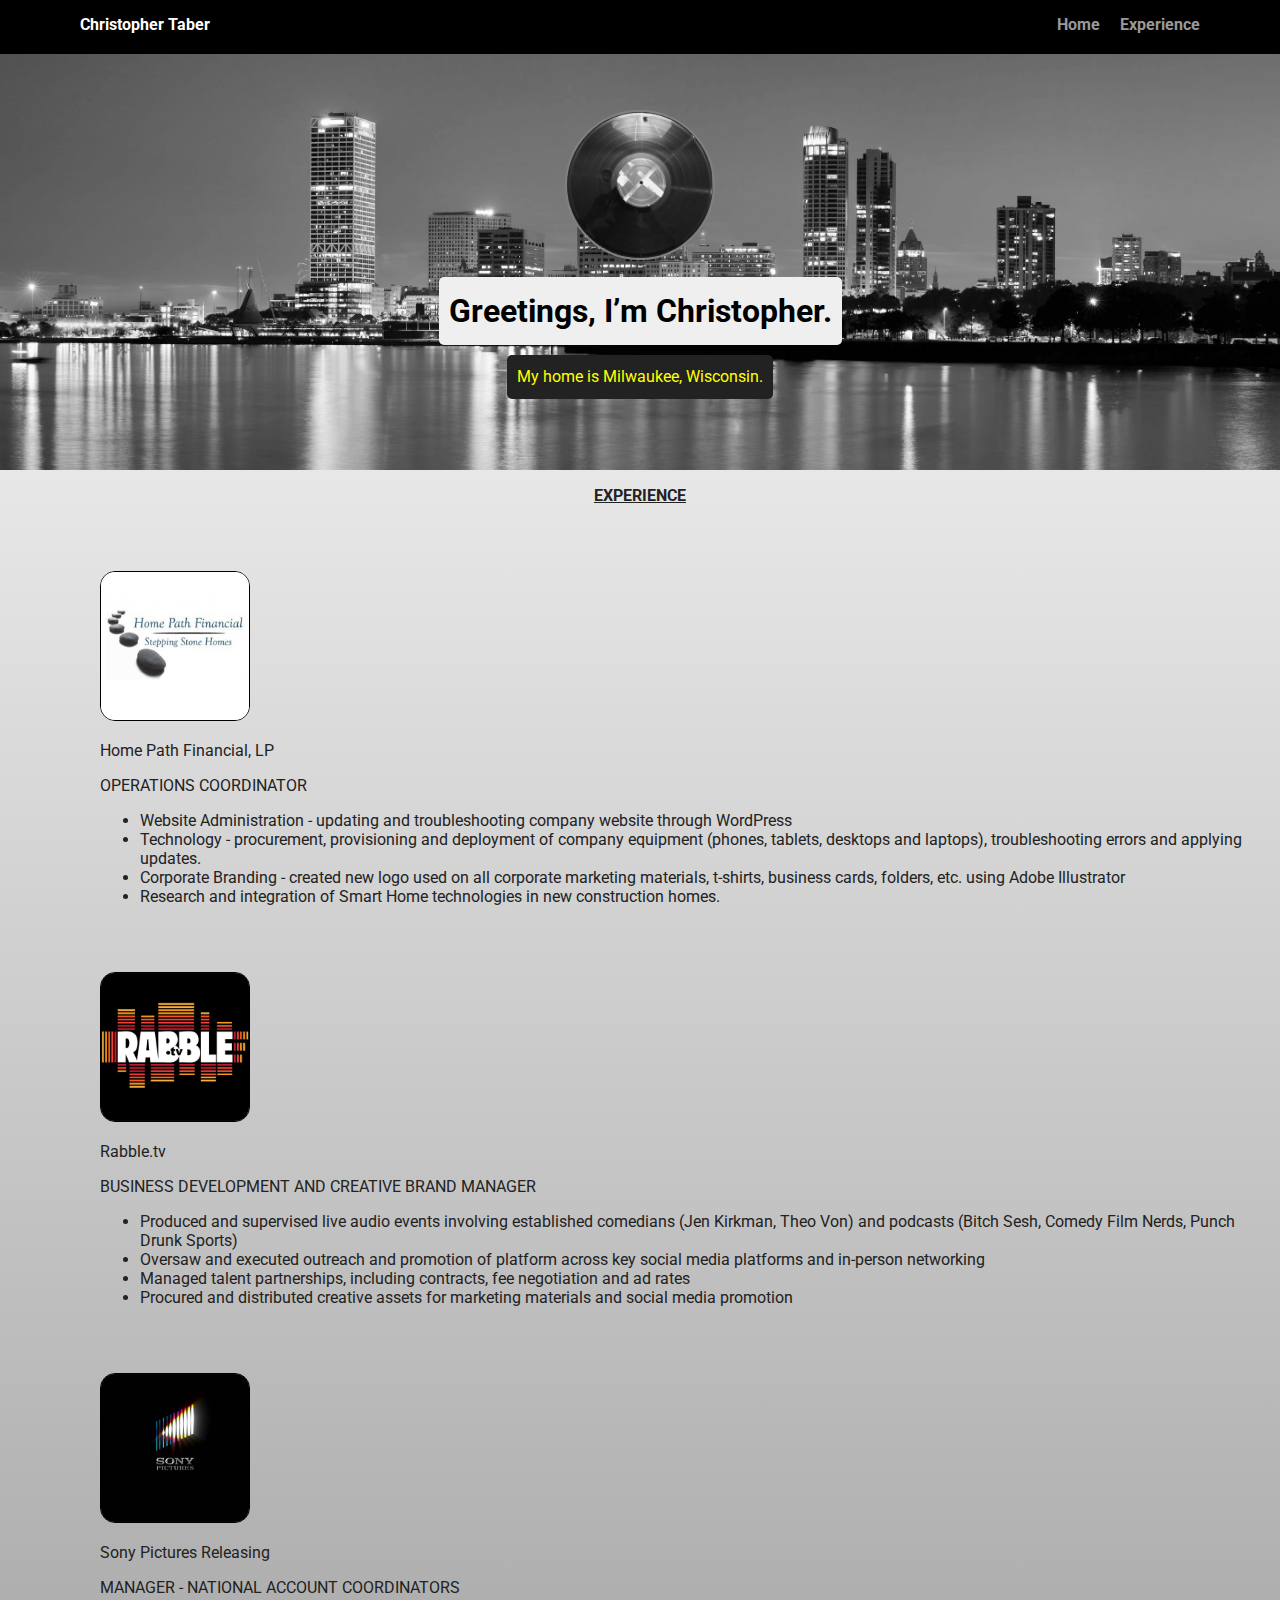
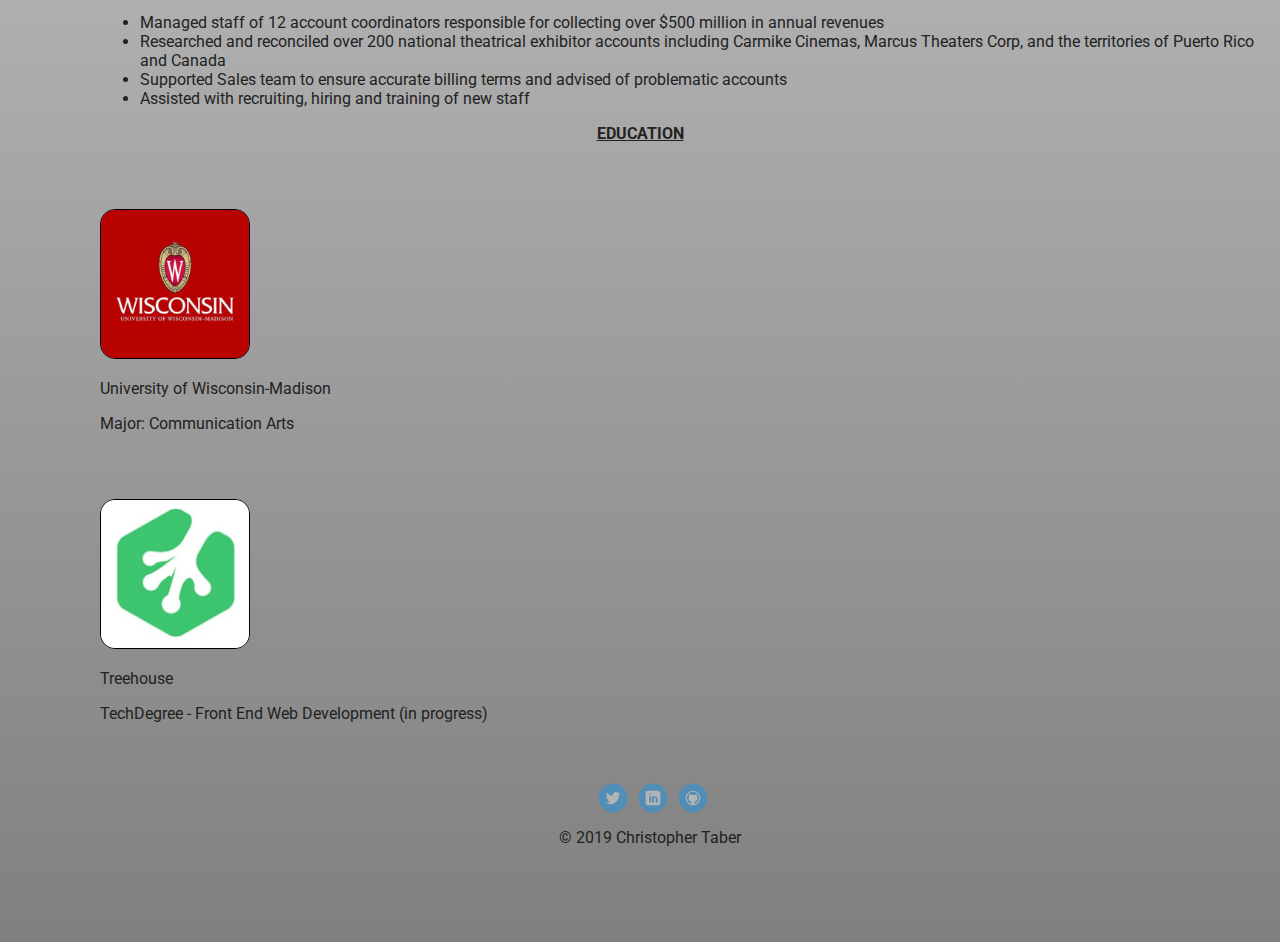
==== pages/experience.html @ 898d1195 "Initial commit" ====
<!doctype html>
<html lang="en">
<head>
  <meta charset="utf-8">
  <title>Christopher Taber's Profile</title>
  <meta name="viewport" content="width=device-width, initial-scale=1.0">
  <link rel="stylesheet" href="../styles.css">
  <link href="https://fonts.googleapis.com/css?family=Muli%7CRoboto:400,300,500,700,900" rel="stylesheet"></head>
  <body>

    <div class="main-nav">
        <ul class="nav">
          <li class="name">Christopher Taber</li>
          <li><a href="../index.html">Home</a></li>
          <li><a href="experience.html">Experience</a></li>
        </ul>
    </div>

    <header>
      <img src="../images/recordbw.jpg" alt="A Photograph of a Vinyl Record" class="profile-image">
      <h1 class="tag name">Greetings, I’m Christopher.</h1>
      <p class="tag location">My home is Milwaukee, Wisconsin.</p>
    </header>

    <p class="headings">Experience</p>

<div class="work">
    <p><img src="../images/hpf-logo.jpg" alt="Logo for Home Path Financial Stepping Stone Homes" class="work-image"></p>
      <p>Home Path Financial, LP</p> 
    <p><span class="job-title" >Operations Coordinator</span>
      <ul>
        <li>Website Administration - updating and troubleshooting company website through WordPress</li>
        <li>Technology - procurement, provisioning and deployment of company equipment (phones, tablets, desktops and laptops), troubleshooting errors and applying updates.</li>
        <li>Corporate Branding - created new logo used on all corporate marketing materials, t-shirts, business cards, folders, etc. using Adobe Illustrator</li>
        <li>Research and integration of Smart Home technologies in new construction homes.</li>
        
      </ul>
    </p>
    <p><img src="../images/rabble.jpg" alt="Logo for Rabble.tv" class="work-image"></p>
    <p>Rabble.tv</p>
    <p><span class="job-title" >Business Development and Creative Brand Manager</span>
      <ul>
        <li>Produced and supervised live audio events involving established comedians (Jen Kirkman, Theo Von) and podcasts (Bitch Sesh, Comedy Film Nerds, Punch Drunk Sports)</li>
        <li>Oversaw and executed outreach and promotion of platform across key social media platforms and in-person networking</li>
        <li>Managed talent partnerships, including contracts, fee negotiation and ad rates</li>
        <li>Procured and distributed creative assets for marketing materials and social media promotion</li>
        
      </ul>
    </p>
    <p><img src="../images/sony.jpg" alt="Logo for Sony Pictures" class="work-image"></p>
    <p>Sony Pictures Releasing</p>
   <p><span class="job-title" >Manager - National Account Coordinators</span>
      <ul>
        <li>Managed staff of 12 account coordinators responsible for collecting over $500 million in annual revenues</li>
        <li>Researched and reconciled over 200 national theatrical exhibitor accounts including Carmike Cinemas, Marcus Theaters Corp, and the territories of Puerto Rico and Canada</li>
        <li>Supported Sales team to ensure accurate billing terms and advised of problematic accounts</li>
        <li>Assisted with recruiting, hiring and training of new staff</li>
        
      </ul>
    </p>


  </div>

  <p class="headings">Education</p>

  <div class="education">

  <img src="../images/uwmlogo.jpg" alt="Logo for the University of Wisconsin Madison" class="work-image"><p>University of Wisconsin-Madison</p>
  <p>Major: Communication Arts</p>

 <img src="../images/treehouselogo.jpg" alt="Logo for Treehouse" class="work-image">
   <p>Treehouse</p> 
   <p>TechDegree - Front End Web Development (in progress)</p>


 </div>



     <footer>
      <ul>
        <li><a href="https://twitter.com/GoldWalken" class="social twitter" target="_blank">Twitter</a></li>
        <li><a href="https://www.linkedin.com/in/christophertaber/" class="social linkedin" target="_blank">LinkedIn</a></li>
        <li><a href="https://github.com/cbtaber" class="social github" target="_blank">Github</a></li>
      </ul>
      <p class="copyright">&copy; 2019 Christopher Taber</p>
    </footer>
  </body>
  </html>
---- styles.css ----
/* Global Layout Set-up */
* { 
  box-sizing: border-box;
}
  
body {
  margin: 0;
  padding: 0;
  text-align: center;
  font-family: 'Roboto', sans-serif;
  color: #222;
  background: linear-gradient(white, gray);
}
/* Link Styles */

a {
  text-decoration: none;
  color: #999;
}
a:hover {
  color: #6633ff;
}

/* Section Styles */

.main-nav {
  width: 100%;
  background: black;
  min-height: 30px;
  padding: 10px;
  position: fixed;
  text-align: center;

}
.nav {
  display: flex;
  justify-content: space-around;
  font-weight: 700;
  list-style-type: none;
  margin: 0 auto;
  padding: 0;
}

.nav .name {
    display: block;
    margin-right: auto;
    color: white;

}
.nav li {
  padding: 5px 10px 10px 10px;
}
.nav a {
  transition: all .5s;
}
.nav a:hover {
  color: white
}

/*Added new background image*/

header {
  text-align: center;
  background: url('images/mkebw.jpg') no-repeat top center ;
  background-size: cover;
  overflow: hidden;
  padding-top: 60px;
}
header {
  line-height: 1.5;
}

/*Adjusted border to 2px, changed color to gray, increased transition duration to 3s*/

header .profile-image {
  margin-top: 50px;
  width: 150px;
  height: 150px;
  border-radius: 50%;
  border: 2px solid gray;
  transition: all 3s;
}

/*Increased rotate to 2080deg to make the record image spin*/

header .profile-image:hover {
  transform: scale(1.2) rotate(2080deg);
}

.tag {
  background-color: #efefef;
  color: black;
  padding: 10px;
  border-radius: 5px;
  display: table;
  margin: 10px auto;


} 
.location {
  background-color: #222;
  color: yellow;
}
.card {
  margin: 30px;
  padding: 20px 40px 40px;
  max-width: 500px;
  text-align: left;
  background: #fff;
  border-bottom: 4px solid #ccc;
  border-radius: 6px;
  transition: all .5s;
}

/*Changed border color on hover to gray to match monochromatic scheme of web page*/

.card:hover {
  border-color: #222;
}

ul.skills {
  padding: 0;
  text-align: center;
}

.skills li {
  border-radius: 6px;
  display: inline-block;
  background: #ff9904;
  color: white;
  padding: 5px 10px;
  margin: 2px;
}

.skills li:nth-child(odd) {
  background: #0399ff;
}

/*Added a work-image class for former employer logos*/

.work-image {

  margin-top: 50px;
  width: 150px;
  height: 150px;
  border-radius: 10%;
  border: 1px solid black;
  transition: all .5s;

}

.work-image:hover {
  transform: scale(1.1);
}

.work {
  padding-left: 100px;
  text-align: left;
}

.job-title {
  text-transform: uppercase;
}

.headings {
  text-decoration: underline;
  font-weight: bold;
  text-transform: uppercase;

}

.education {
 padding-left: 100px;
  text-align: left;

}

.title-align {
margin-left: 20px;
margin-bottom: 75px;

}

footer {
  width: 100%;
  min-height: 30px;
  padding: 20px 0 40px 20px;
}

footer .copyright {
  top: -8px;
  font-size: .75em;
}

footer ul {
  list-style-type: none;
  margin: 0;
  padding: 0;
}

footer ul li {
  display: inline-block;
}

a.social {
  display: inline-block;
  text-indent: -9999px;
  margin-left: 5px;
  width: 30px;
  height: 30px;
  background-size: 30px 30px;
  opacity: .4;
  transition: all .5s;
}
a.twitter {
  background-image: url(images/twitter.svg);
}
a.linkedin {
  background-image: url(images/linkedin.svg);
}
a.github {
  background-image: url(images/github.svg);
}

/*added a transform property to social media icons*/

a.social:hover {
  opacity: 1;
  transform: scale(1.2);
}
.clearfix {
  clear: both;
}

/* Styles for larger screens */
@media screen and (min-width: 720px) {
  
  .flex {
      display: -ms-flexbox;      /* TWEENER - IE 10 */
      display: flex; 
      max-width: 1200px;
      -ms-flex-pack: distribute;
      justify-content: space-around;
      margin: 0 auto;
  }

  header {
    min-height: 470px;
  }

  .nav {
    max-width: 1200px;
    padding: 0 30px;
  }


  main {
    padding-top: 20px;
  }

  main p {
    line-height: 1.6em;
  }

  footer {
    font-size: 1.3em;
    max-width: 1200px;
    margin: 40px auto;
  }

}
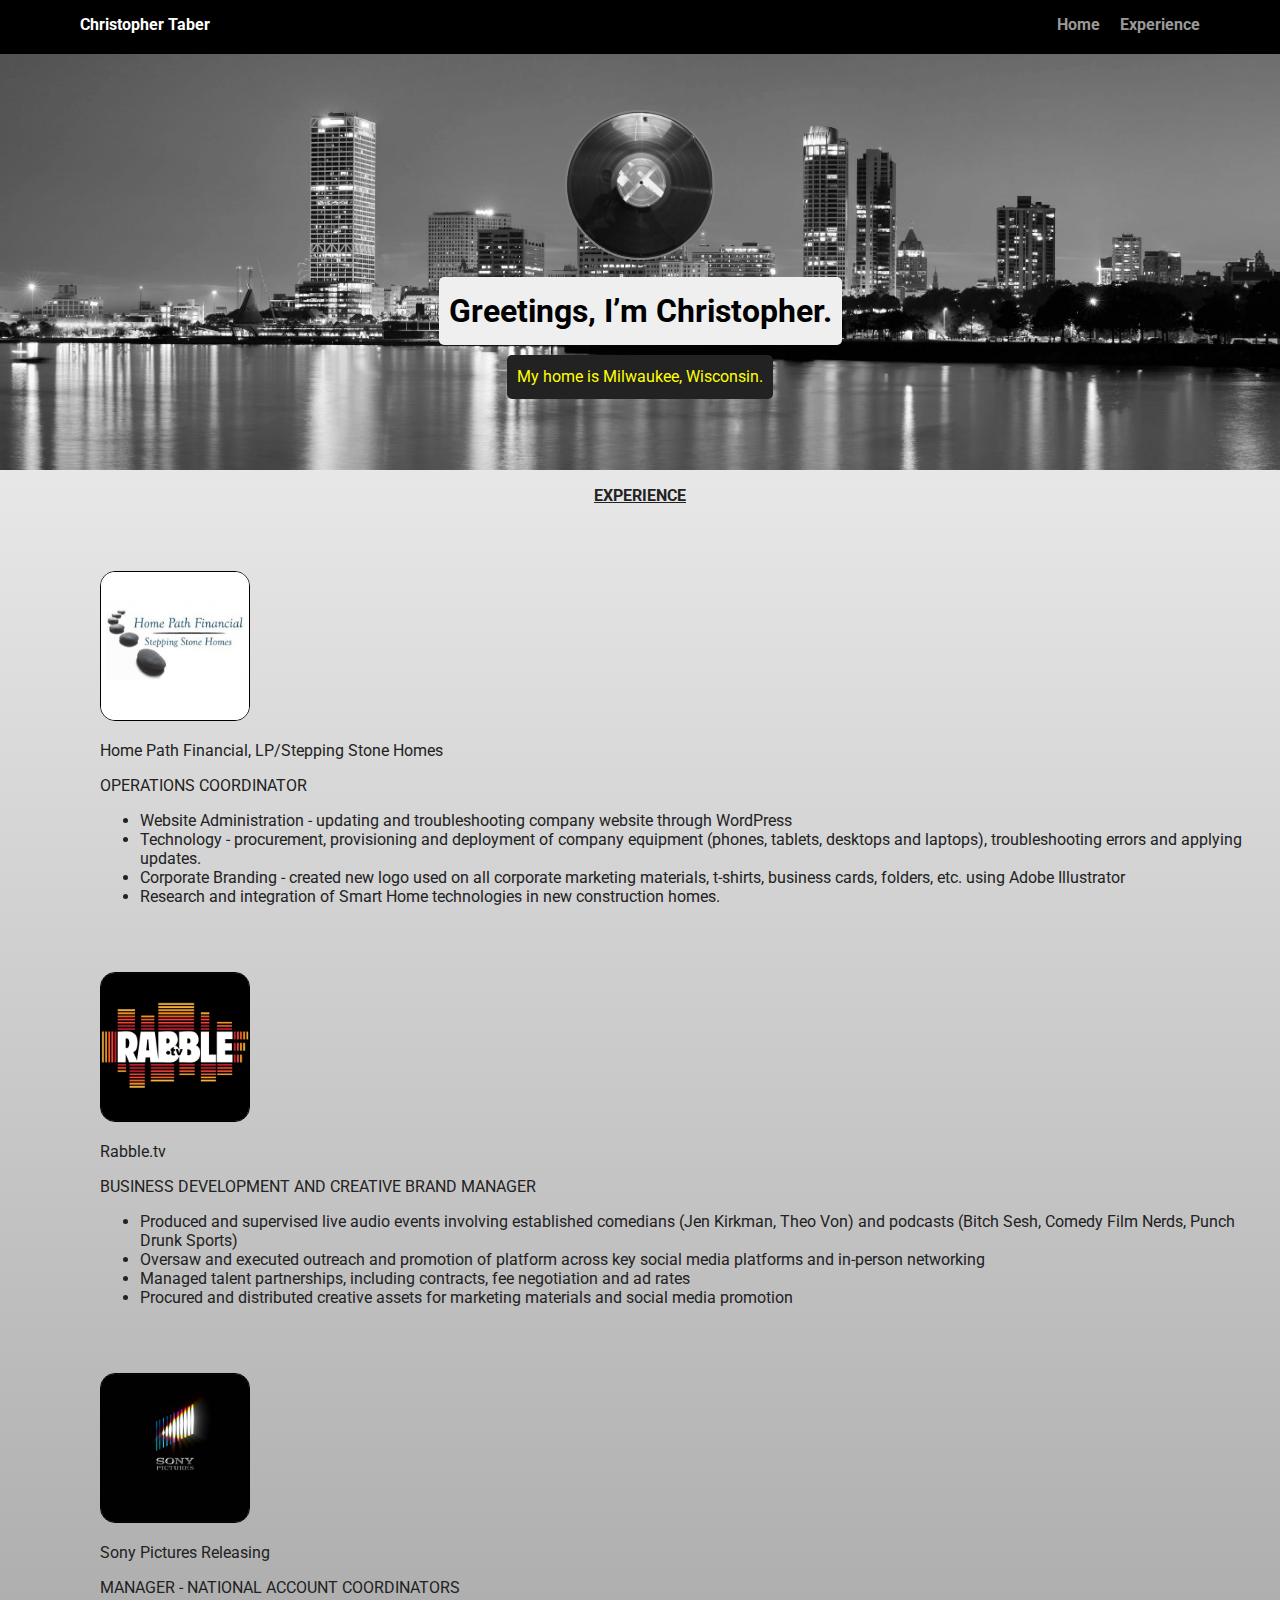
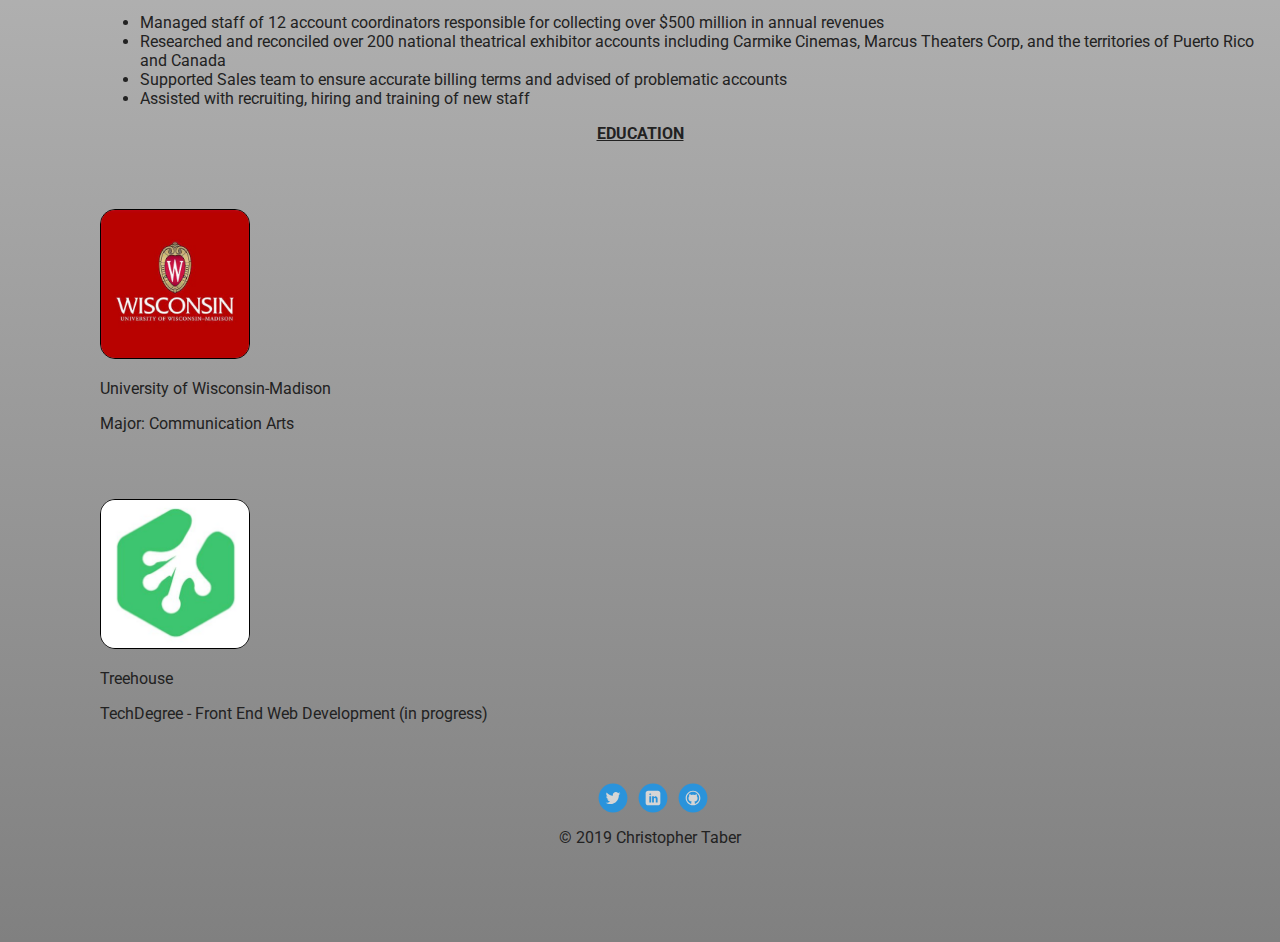
==== commit 0406ec44: "updated logos with links" ====
--- a/pages/experience.html
+++ b/pages/experience.html
@@ -25,8 +25,8 @@
     <p class="headings">Experience</p>
 
 <div class="work">
-    <p><img src="../images/hpf-logo.jpg" alt="Logo for Home Path Financial Stepping Stone Homes" class="work-image"></p>
-      <p>Home Path Financial, LP</p> 
+    <a href="http://steppingstonehomes.net/" target="_blank"><img src="../images/hpf-logo.jpg" alt="Logo for Home Path Financial Stepping Stone Homes" class="work-image"></a>
+      <p>Home Path Financial, LP/Stepping Stone Homes</p> 
     <p><span class="job-title" >Operations Coordinator</span>
       <ul>
         <li>Website Administration - updating and troubleshooting company website through WordPress</li>
@@ -36,7 +36,8 @@
         
       </ul>
     </p>
-    <p><img src="../images/rabble.jpg" alt="Logo for Rabble.tv" class="work-image"></p>
+
+    <a href="https://play.google.com/store/apps/details?id=tv.rabble.rabbletv&hl=en_US" target="_blank"><img src="../images/rabble.jpg" alt="Logo for Rabble.tv" class="work-image" title="Company pulled website, is now mobile only"></a>
     <p>Rabble.tv</p>
     <p><span class="job-title" >Business Development and Creative Brand Manager</span>
       <ul>
@@ -47,7 +48,8 @@
         
       </ul>
     </p>
-    <p><img src="../images/sony.jpg" alt="Logo for Sony Pictures" class="work-image"></p>
+
+    <a href="http://www.sonypictures.com/" target="_blank"><img src="../images/sony.jpg" alt="Logo for Sony Pictures" class="work-image"></a>
     <p>Sony Pictures Releasing</p>
    <p><span class="job-title" >Manager - National Account Coordinators</span>
       <ul>
@@ -66,10 +68,10 @@
 
   <div class="education">
 
-  <img src="../images/uwmlogo.jpg" alt="Logo for the University of Wisconsin Madison" class="work-image"><p>University of Wisconsin-Madison</p>
+  <a href="https://commarts.wisc.edu/" target="_blank"><img src="../images/uwmlogo.jpg" alt="Logo for the University of Wisconsin Madison" class="work-image" ></a><p>University of Wisconsin-Madison</p>
   <p>Major: Communication Arts</p>
 
- <img src="../images/treehouselogo.jpg" alt="Logo for Treehouse" class="work-image">
+ <a href="https://join.teamtreehouse.com/techdegree/" target="_blank"><img src="../images/treehouselogo.jpg" alt="Logo for Treehouse" class="work-image"></a>
    <p>Treehouse</p> 
    <p>TechDegree - Front End Web Development (in progress)</p>
 
--- a/styles.css
+++ b/styles.css
@@ -209,7 +209,7 @@
   width: 30px;
   height: 30px;
   background-size: 30px 30px;
-  opacity: .4;
+  opacity: .7;
   transition: all .5s;
 }
 a.twitter {
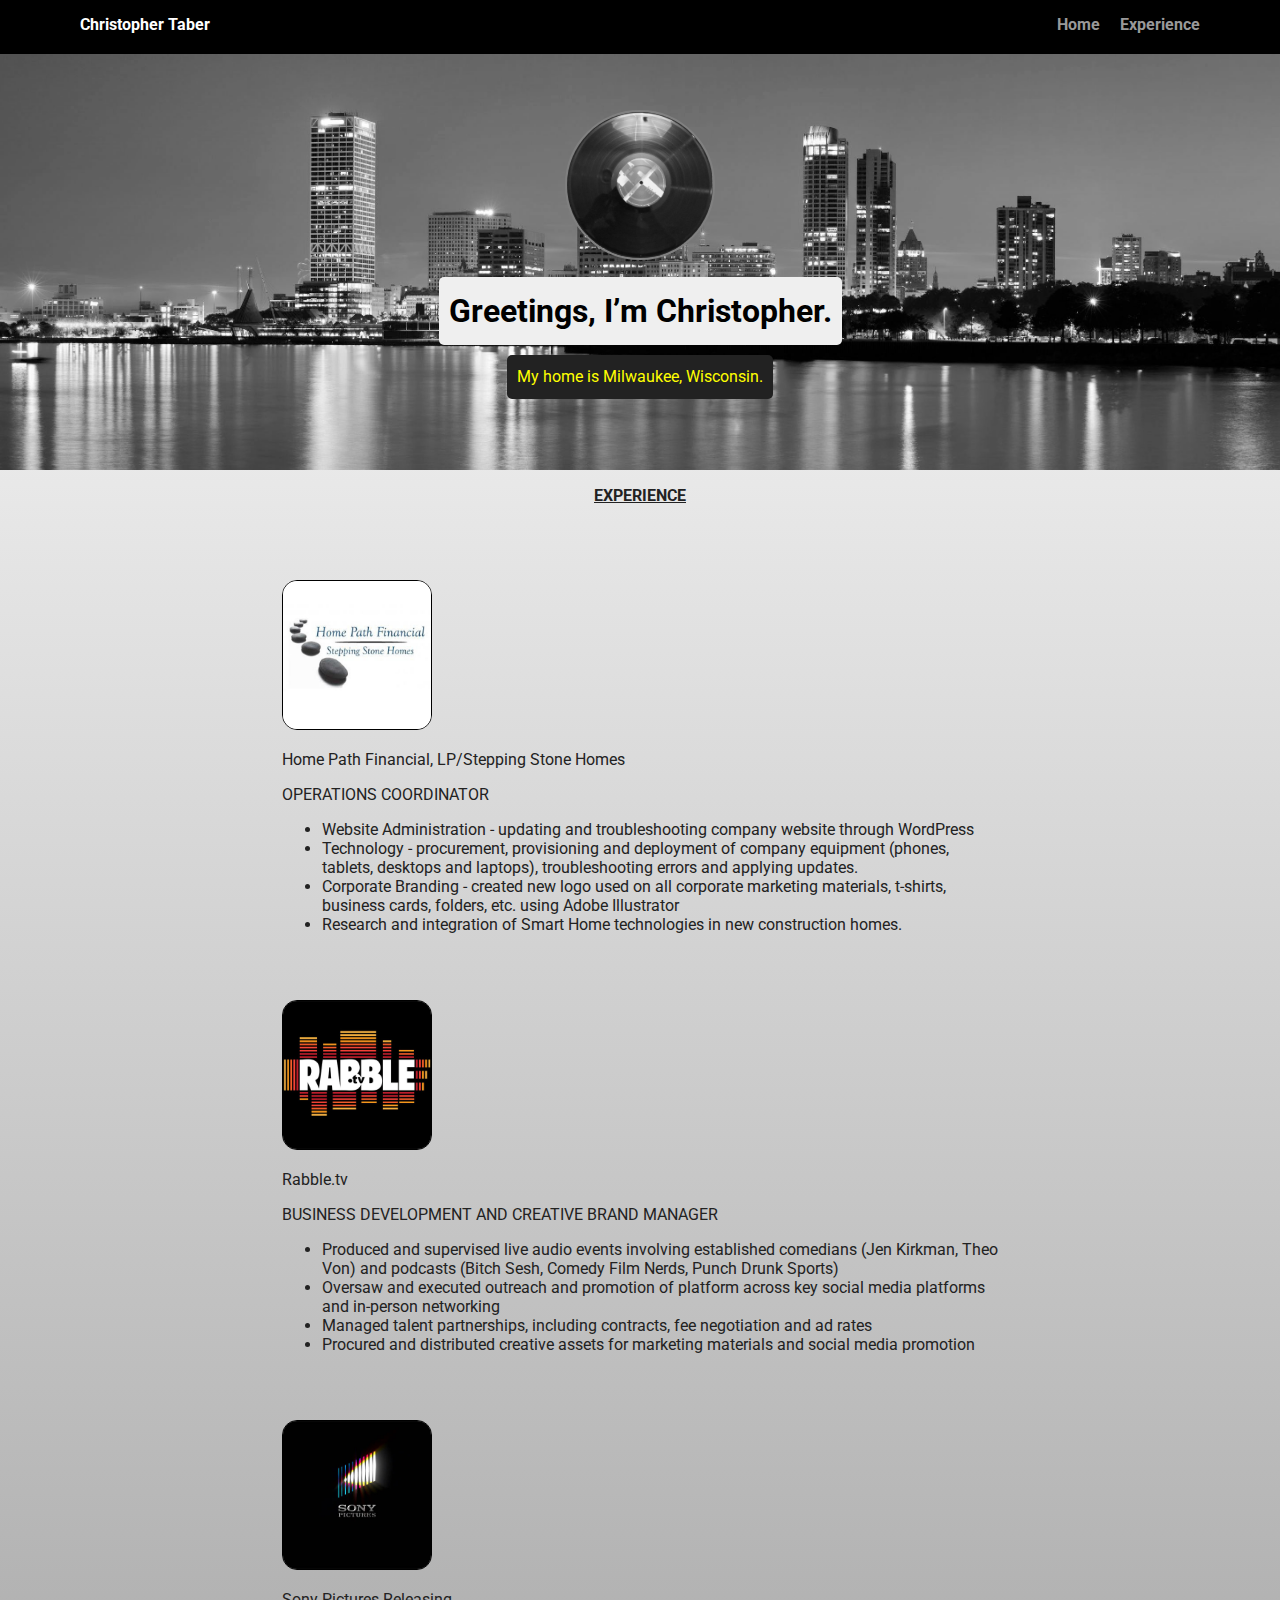
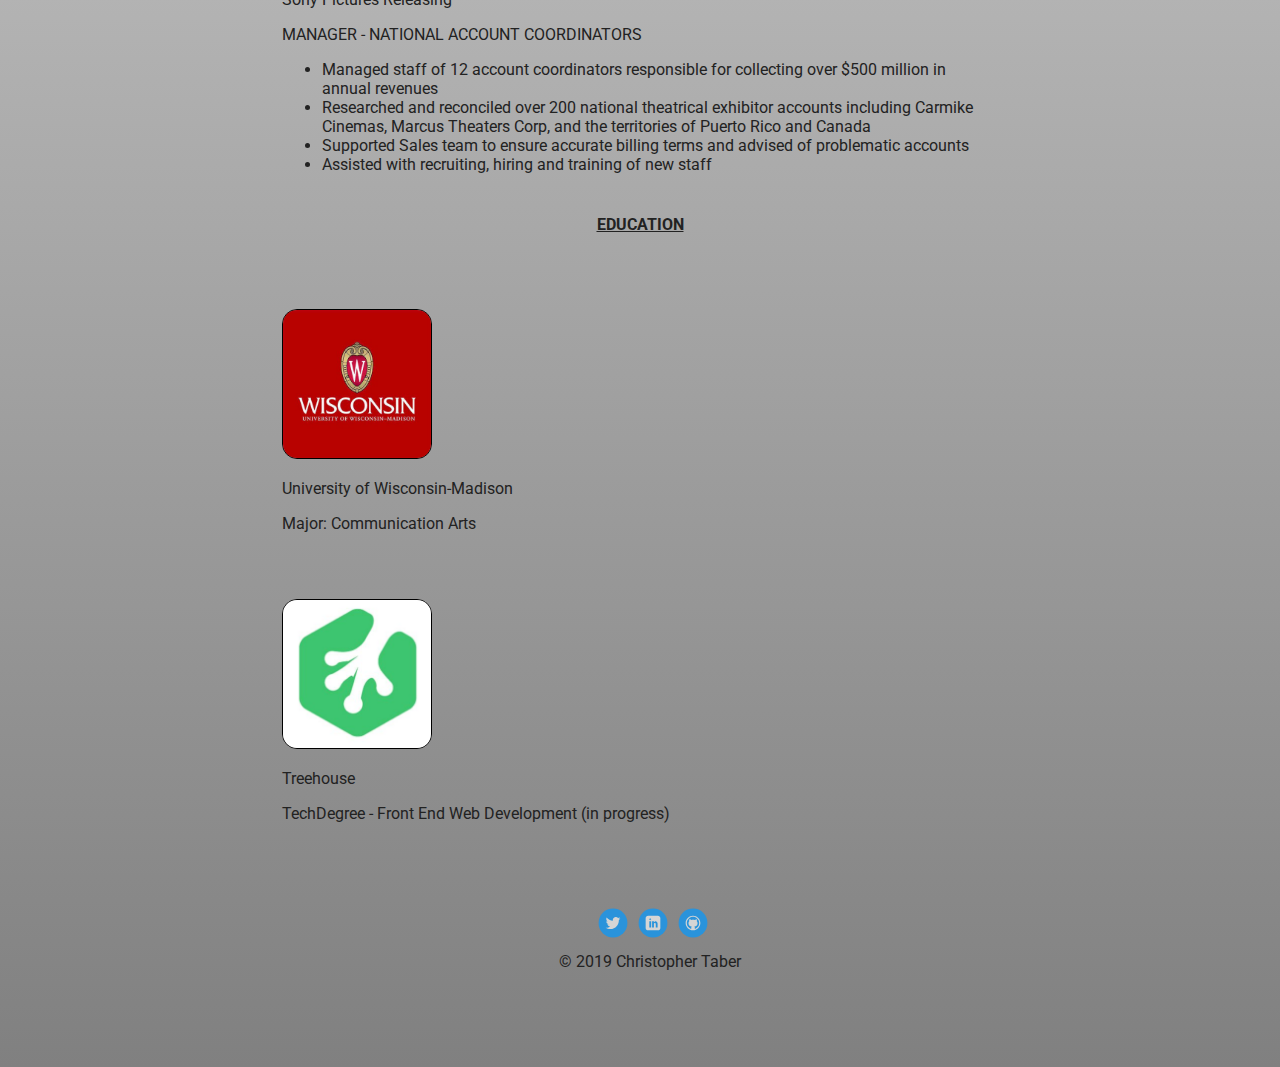
==== commit f79eae27: "update" ====
--- a/pages/experience.html
+++ b/pages/experience.html
@@ -9,11 +9,11 @@
   <body>
 
     <div class="main-nav">
-        <ul class="nav">
-          <li class="name">Christopher Taber</li>
-          <li><a href="../index.html">Home</a></li>
-          <li><a href="experience.html">Experience</a></li>
-        </ul>
+      <ul class="nav">
+        <li class="name">Christopher Taber</li>
+        <li><a href="../index.html">Home</a></li>
+        <li><a href="experience.html">Experience</a></li>
+      </ul>
     </div>
 
     <header>
@@ -22,12 +22,13 @@
       <p class="tag location">My home is Milwaukee, Wisconsin.</p>
     </header>
 
+    <div class="container">
     <p class="headings">Experience</p>
 
-<div class="work">
-    <a href="http://steppingstonehomes.net/" target="_blank"><img src="../images/hpf-logo.jpg" alt="Logo for Home Path Financial Stepping Stone Homes" class="work-image"></a>
+    <div class="work">
+      <a href="http://steppingstonehomes.net/" target="_blank"><img src="../images/hpf-logo.jpg" alt="Logo for Home Path Financial Stepping Stone Homes" class="work-image"></a>
       <p>Home Path Financial, LP/Stepping Stone Homes</p> 
-    <p><span class="job-title" >Operations Coordinator</span>
+      <p><span class="job-title" >Operations Coordinator</span></p>
       <ul>
         <li>Website Administration - updating and troubleshooting company website through WordPress</li>
         <li>Technology - procurement, provisioning and deployment of company equipment (phones, tablets, desktops and laptops), troubleshooting errors and applying updates.</li>
@@ -35,11 +36,11 @@
         <li>Research and integration of Smart Home technologies in new construction homes.</li>
         
       </ul>
-    </p>
+      
 
-    <a href="https://play.google.com/store/apps/details?id=tv.rabble.rabbletv&hl=en_US" target="_blank"><img src="../images/rabble.jpg" alt="Logo for Rabble.tv" class="work-image" title="Company pulled website, is now mobile only"></a>
-    <p>Rabble.tv</p>
-    <p><span class="job-title" >Business Development and Creative Brand Manager</span>
+      <a href="https://play.google.com/store/apps/details?id=tv.rabble.rabbletv&hl=en_US" target="_blank"><img src="../images/rabble.jpg" alt="Logo for Rabble.tv" class="work-image" title="Company pulled website, is now mobile only"></a>
+      <p>Rabble.tv</p>
+      <p><span class="job-title" >Business Development and Creative Brand Manager</span></p>
       <ul>
         <li>Produced and supervised live audio events involving established comedians (Jen Kirkman, Theo Von) and podcasts (Bitch Sesh, Comedy Film Nerds, Punch Drunk Sports)</li>
         <li>Oversaw and executed outreach and promotion of platform across key social media platforms and in-person networking</li>
@@ -47,11 +48,11 @@
         <li>Procured and distributed creative assets for marketing materials and social media promotion</li>
         
       </ul>
-    </p>
+      
 
-    <a href="http://www.sonypictures.com/" target="_blank"><img src="../images/sony.jpg" alt="Logo for Sony Pictures" class="work-image"></a>
-    <p>Sony Pictures Releasing</p>
-   <p><span class="job-title" >Manager - National Account Coordinators</span>
+      <a href="http://www.sonypictures.com/" target="_blank"><img src="../images/sony.jpg" alt="Logo for Sony Pictures" class="work-image"></a>
+      <p>Sony Pictures Releasing</p>
+      <p><span class="job-title" >Manager - National Account Coordinators</span></p>
       <ul>
         <li>Managed staff of 12 account coordinators responsible for collecting over $500 million in annual revenues</li>
         <li>Researched and reconciled over 200 national theatrical exhibitor accounts including Carmike Cinemas, Marcus Theaters Corp, and the territories of Puerto Rico and Canada</li>
@@ -59,28 +60,28 @@
         <li>Assisted with recruiting, hiring and training of new staff</li>
         
       </ul>
-    </p>
-
-
-  </div>
-
-  <p class="headings">Education</p>
-
-  <div class="education">
-
-  <a href="https://commarts.wisc.edu/" target="_blank"><img src="../images/uwmlogo.jpg" alt="Logo for the University of Wisconsin Madison" class="work-image" ></a><p>University of Wisconsin-Madison</p>
-  <p>Major: Communication Arts</p>
-
- <a href="https://join.teamtreehouse.com/techdegree/" target="_blank"><img src="../images/treehouselogo.jpg" alt="Logo for Treehouse" class="work-image"></a>
-   <p>Treehouse</p> 
-   <p>TechDegree - Front End Web Development (in progress)</p>
-
-
- </div>
 
 
 
-     <footer>
+    </div>
+
+    <p class="headings">Education</p>
+
+    <div class="education">
+
+      <a href="https://commarts.wisc.edu/" target="_blank"><img src="../images/uwmlogo.jpg" alt="Logo for the University of Wisconsin Madison" class="work-image" ></a><p>University of Wisconsin-Madison</p>
+      <p>Major: Communication Arts</p>
+
+      <a href="https://join.teamtreehouse.com/techdegree/" target="_blank"><img src="../images/treehouselogo.jpg" alt="Logo for Treehouse" class="work-image"></a>
+      <p>Treehouse</p> 
+      <p>TechDegree - Front End Web Development (in progress)</p>
+
+
+    </div>
+  </div>
+
+
+    <footer>
       <ul>
         <li><a href="https://twitter.com/GoldWalken" class="social twitter" target="_blank">Twitter</a></li>
         <li><a href="https://www.linkedin.com/in/christophertaber/" class="social linkedin" target="_blank">LinkedIn</a></li>
--- a/styles.css
+++ b/styles.css
@@ -153,10 +153,10 @@
   transform: scale(1.1);
 }
 
-.work {
+/*.work {
   padding-left: 100px;
   text-align: left;
-}
+}*/
 
 .job-title {
   text-transform: uppercase;
@@ -169,15 +169,24 @@
 
 }
 
-.education {
- padding-left: 100px;
+.education,
+.work {
+ padding: 1% 10% ;
   text-align: left;
+  margin: auto;
 
 }
 
 .title-align {
 margin-left: 20px;
 margin-bottom: 75px;
+
+}
+
+.container {
+  width: 70%;
+  margin: auto;
+  
 
 }
 
@@ -209,8 +218,8 @@
   width: 30px;
   height: 30px;
   background-size: 30px 30px;
-  opacity: .7;
-  transition: all .5s;
+  opacity: 0.7;
+  transition: all 0.5s;
 }
 a.twitter {
   background-image: url(images/twitter.svg);
